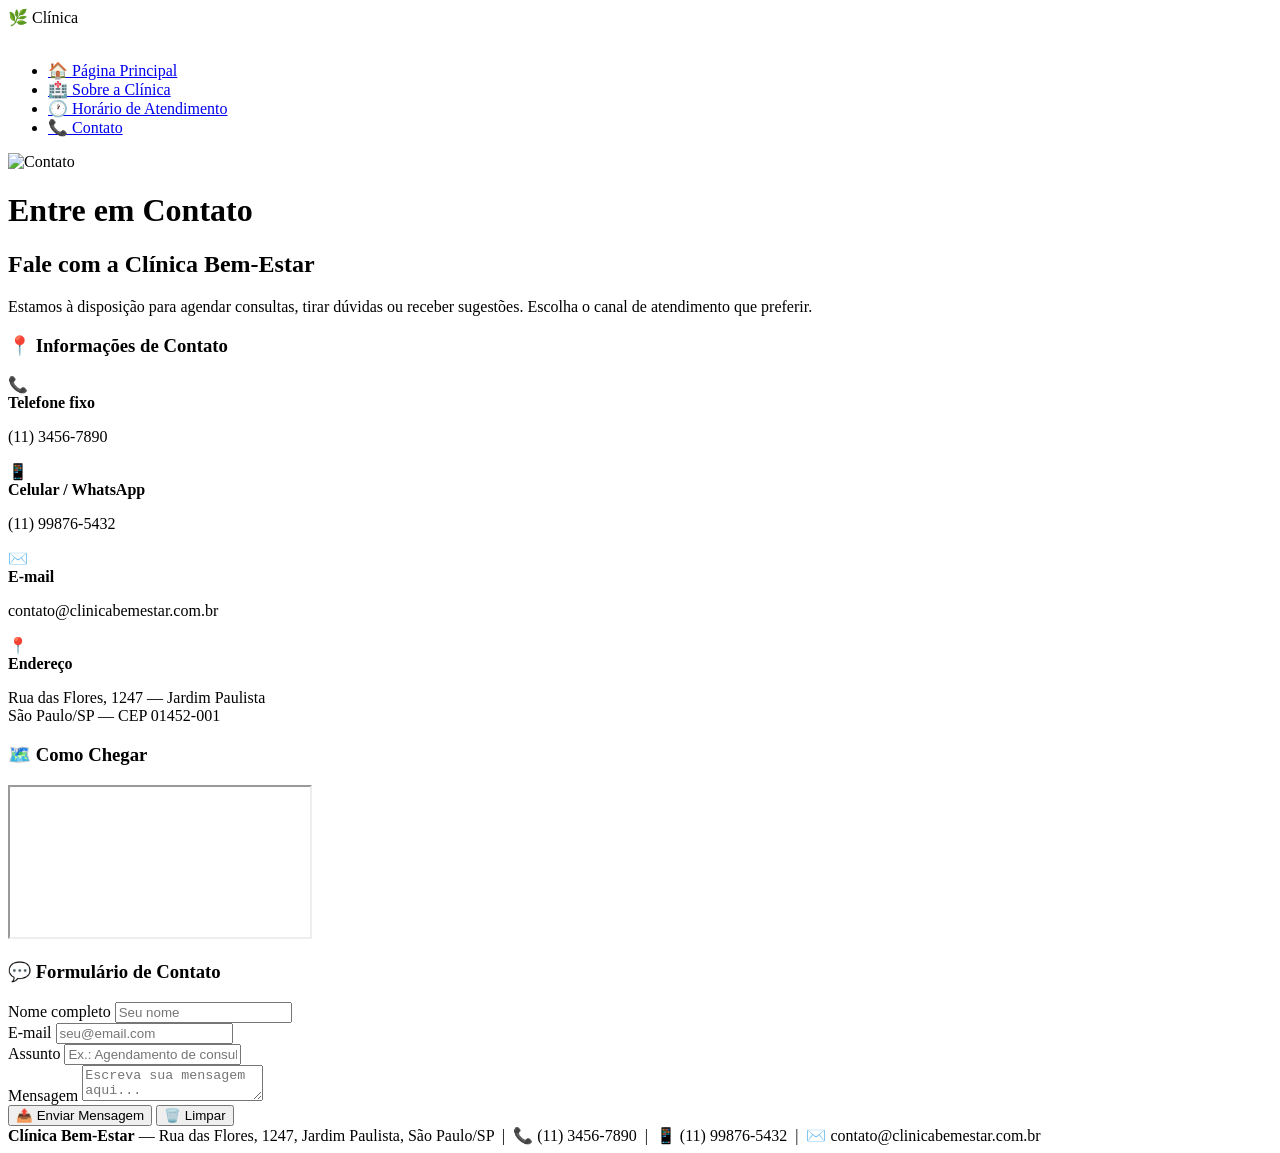
==== contato.html @ 7e3a51c2 "Primeiro commit" ====
<!DOCTYPE html>
<html lang="pt-BR">
<head>
  <meta charset="UTF-8"/>
  <meta name="viewport" content="width=device-width, initial-scale=1.0"/>
  <title>Clínica Bem-Estar — Contato</title>
  <link rel="preconnect" href="https://fonts.googleapis.com"/>
  <link href="https://fonts.googleapis.com/css2?family=Playfair+Display:wght@400;600;700&family=Lato:wght@300;400;700&display=swap" rel="stylesheet"/>
  <link rel="stylesheet" href="css/style.css"/>
</head>
<body>
<div class="wrapper">

  <!-- MENU -->
  <nav>
    <div class="logo">🌿 Clínica<br/><strong style="color:#fff">Bem-Estar</strong></div>
    <ul>
      <li><a href="index.html">🏠 Página Principal</a></li>
      <li><a href="sobre.html">🏥 Sobre a Clínica</a></li>
      <li><a href="horarios.html">🕐 Horário de Atendimento</a></li>
      <li><a href="contato.html" class="ativo">📞 Contato</a></li>
    </ul>
  </nav>

  <!-- HEADER -->
  <header>
    <img src="https://images.unsplash.com/photo-1521791136064-7986c2920216?w=1200&q=80" alt="Contato"/>
    <div class="overlay"><h1>Entre em Contato</h1></div>
  </header>

  <!-- CONTENT -->
  <main>
    <h2>Fale com a Clínica Bem-Estar</h2>
    <p>Estamos à disposição para agendar consultas, tirar dúvidas ou receber sugestões. Escolha o canal de atendimento que preferir.</p>

    <div class="contato-grid">

      <!-- COLUNA ESQUERDA: Infos + Mapa -->
      <div>
        <h3>📍 Informações de Contato</h3>

        <div class="info-block">
          <div class="ic">📞</div>
          <div>
            <strong>Telefone fixo</strong>
            <p>(11) 3456-7890</p>
          </div>
        </div>

        <div class="info-block">
          <div class="ic">📱</div>
          <div>
            <strong>Celular / WhatsApp</strong>
            <p>(11) 99876-5432</p>
          </div>
        </div>

        <div class="info-block">
          <div class="ic">✉️</div>
          <div>
            <strong>E-mail</strong>
            <p>contato@clinicabemestar.com.br</p>
          </div>
        </div>

        <div class="info-block">
          <div class="ic">📍</div>
          <div>
            <strong>Endereço</strong>
            <p>Rua das Flores, 1247 — Jardim Paulista<br/>São Paulo/SP — CEP 01452-001</p>
          </div>
        </div>

        <h3>🗺️ Como Chegar</h3>
        <div class="map-wrap">
          <iframe
            src="https://www.google.com/maps/embed?pb=!1m18!1m12!1m3!1d3656.9951234!2d-46.6676787!3d-23.5682!2m3!1f0!2f0!3f0!3m2!1i1024!2i768!4f13.1!3m3!1m2!1s0x94ce59c8da0aa315%3A0xd59f9431f2c9776a!2sJardim%20Paulista%2C%20S%C3%A3o%20Paulo%20-%20SP!5e0!3m2!1spt-BR!2sbr!4v1680000000000"
            allowfullscreen=""
            loading="lazy"
            referrerpolicy="no-referrer-when-downgrade"
            title="Localização da Clínica Bem-Estar">
          </iframe>
        </div>
      </div>

      <!-- COLUNA DIREITA: Formulário -->
      <div class="form-col">
        <h3>💬 Formulário de Contato</h3>

        <div class="form-group">
          <label for="nome">Nome completo</label>
          <input type="text" id="nome" name="nome" placeholder="Seu nome"/>
        </div>

        <div class="form-group">
          <label for="email">E-mail</label>
          <input type="email" id="email" name="email" placeholder="seu@email.com"/>
        </div>

        <div class="form-group">
          <label for="assunto">Assunto</label>
          <input type="text" id="assunto" name="assunto" placeholder="Ex.: Agendamento de consulta"/>
        </div>

        <div class="form-group">
          <label for="mensagem">Mensagem</label>
          <textarea id="mensagem" name="mensagem" placeholder="Escreva sua mensagem aqui..."></textarea>
        </div>

        <div class="btn-group">
          <button type="button" class="btn-enviar" onclick="enviarForm()">📤 Enviar Mensagem</button>
          <button type="button" class="btn-limpar" onclick="limparForm()">🗑️ Limpar</button>
        </div>
      </div>

    </div>
  </main>

  <!-- FOOTER -->
  <footer>
    <strong>Clínica Bem-Estar</strong> — Rua das Flores, 1247, Jardim Paulista, São Paulo/SP &nbsp;|&nbsp;
    📞 (11) 3456-7890 &nbsp;|&nbsp; 📱 (11) 99876-5432 &nbsp;|&nbsp; ✉️ contato@clinicabemestar.com.br
  </footer>

</div>

<script>
  function enviarForm() {
    const nome    = document.getElementById('nome').value.trim();
    const email   = document.getElementById('email').value.trim();
    const assunto = document.getElementById('assunto').value.trim();
    const msg     = document.getElementById('mensagem').value.trim();
    if (!nome || !email || !assunto || !msg) {
      alert('Por favor, preencha todos os campos antes de enviar.');
      return;
    }
    alert(`✅ Mensagem enviada com sucesso!\n\nOlá, ${nome}! Entraremos em contato em breve pelo e-mail ${email}.`);
    limparForm();
  }

  function limparForm() {
    document.getElementById('nome').value    = '';
    document.getElementById('email').value   = '';
    document.getElementById('assunto').value = '';
    document.getElementById('mensagem').value = '';
  }
</script>
</body>
</html>
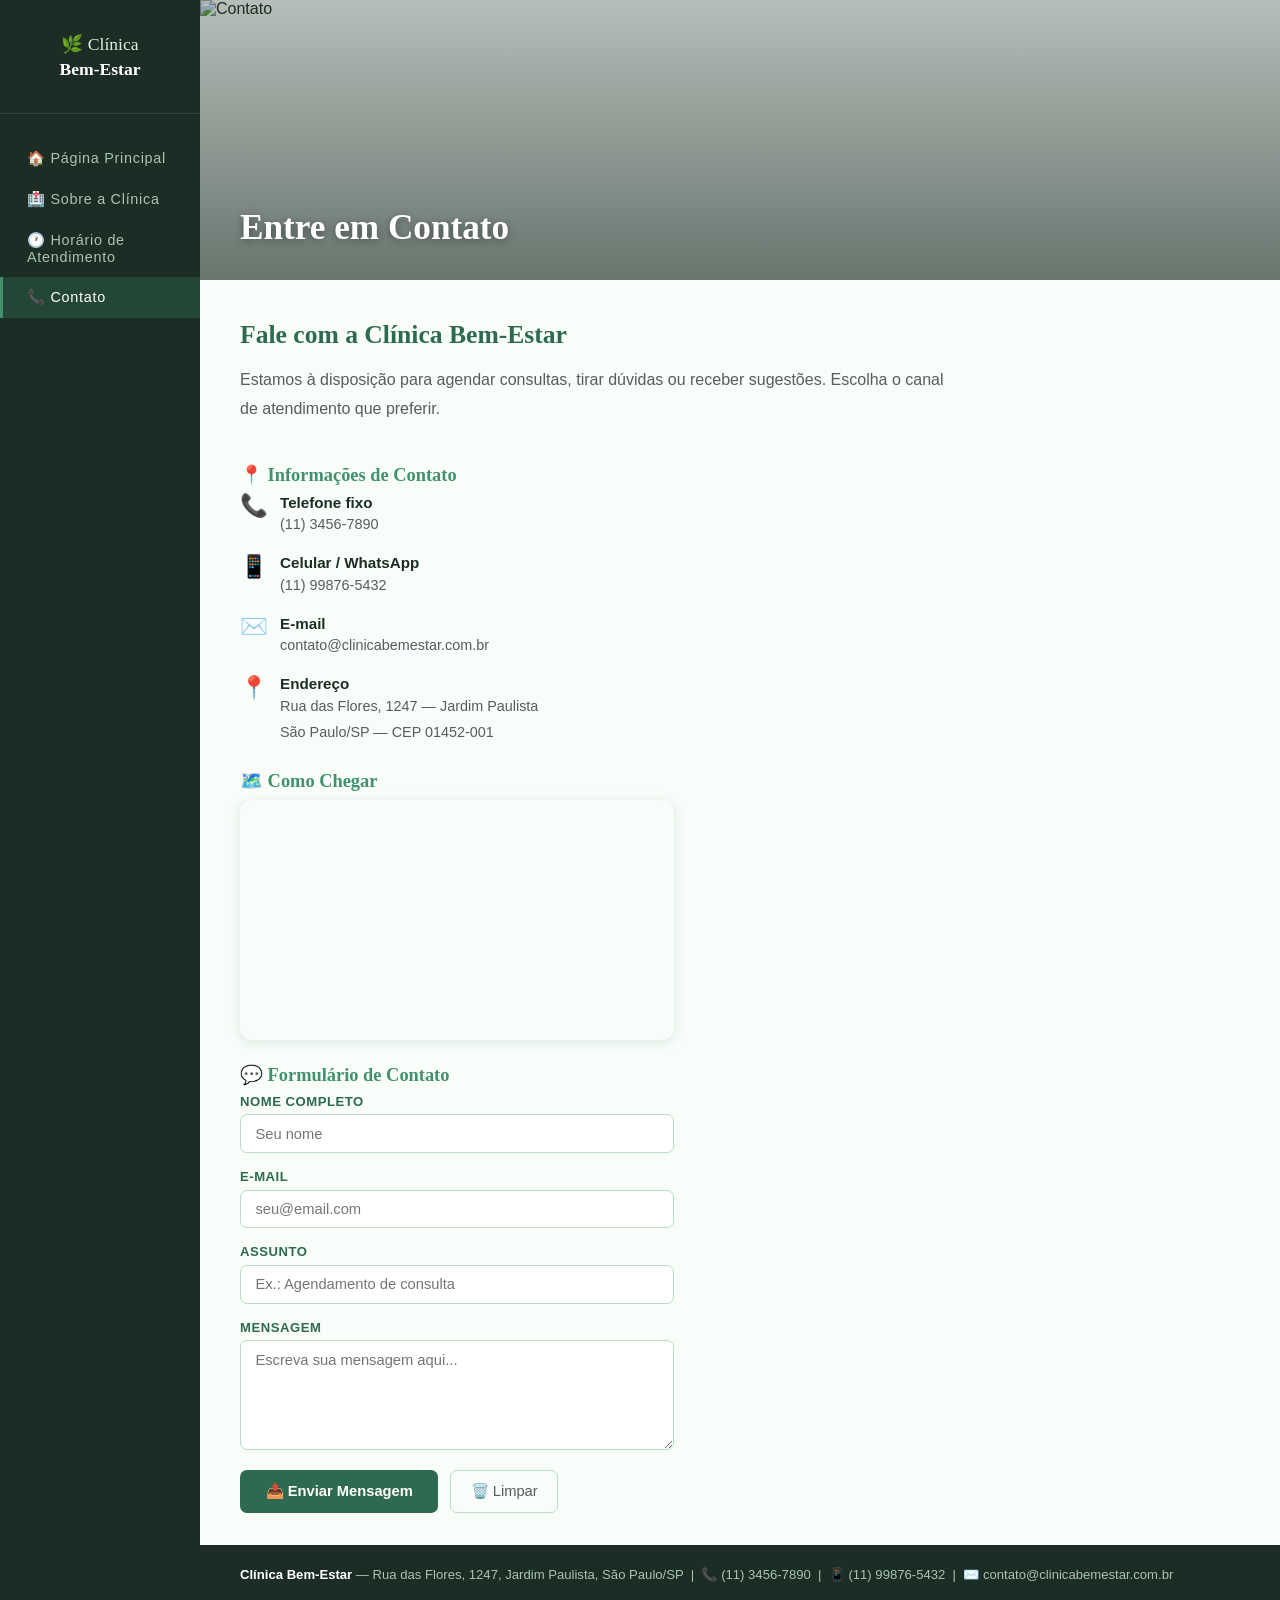
==== commit a0d5eb63: "Atualiza endereço do Google Maps para Rua Machado de Assis, Caruaru" ====
--- a/contato.html
+++ b/contato.html
@@ -71,17 +71,17 @@
           </div>
         </div>
 
-        <h3>🗺️ Como Chegar</h3>
-        <div class="map-wrap">
-          <iframe
-            src="https://www.google.com/maps/embed?pb=!1m18!1m12!1m3!1d3656.9951234!2d-46.6676787!3d-23.5682!2m3!1f0!2f0!3f0!3m2!1i1024!2i768!4f13.1!3m3!1m2!1s0x94ce59c8da0aa315%3A0xd59f9431f2c9776a!2sJardim%20Paulista%2C%20S%C3%A3o%20Paulo%20-%20SP!5e0!3m2!1spt-BR!2sbr!4v1680000000000"
-            allowfullscreen=""
-            loading="lazy"
-            referrerpolicy="no-referrer-when-downgrade"
-            title="Localização da Clínica Bem-Estar">
-          </iframe>
-        </div>
-      </div>
+  <h3>🗺️ Como Chegar</h3>
+<div class="map-wrap">
+  <iframe
+    src="https://www.google.com/maps/embed?pb=!1m18!1m12!1m3!1d987.1154101433154!2d-36.01798943040677!3d-8.256761872282336!2m3!1f0!2f0!3f0!3m2!1i1024!2i768!4f13.1!3m3!1m2!1s0x7a98c1ded2fe29d%3A0xbf02f31b9cff16ee!2sR.%20Machado%20de%20Assis%2C%20100%20-%20Jardim%20Boa%20Vista%2C%20Caruaru%20-%20PE%2C%2055026-160!5e0!3m2!1spt-BR!2sbr!4v1780502496234!5m2!1spt-BR!2sbr"
+    allowfullscreen=""
+    loading="lazy"
+    referrerpolicy="no-referrer-when-downgrade"
+    title="Localização da Clínica Bem-Estar">
+  </iframe>
+</div>
+
 
       <!-- COLUNA DIREITA: Formulário -->
       <div class="form-col">
--- a/css/style.css
+++ b/css/style.css
@@ -0,0 +1,385 @@
+/* ── RESET & VARIÁVEIS ── */
+*, *::before, *::after { box-sizing: border-box; margin: 0; padding: 0; }
+
+:root {
+  --verde:  #2d6a4f;
+  --verde2: #40916c;
+  --menta:  #d8f3dc;
+  --branco: #f8fdf9;
+  --cinza:  #555e5a;
+  --escuro: #1b2d24;
+}
+
+/* ── BASE ── */
+body {
+  font-family: 'Lato', sans-serif;
+  background: var(--branco);
+  color: var(--escuro);
+  min-height: 100vh;
+}
+
+/* ── LAYOUT PRINCIPAL ── */
+.wrapper {
+  display: grid;
+  grid-template-columns: 200px 1fr;
+  grid-template-rows: auto 1fr auto;
+  grid-template-areas:
+    "menu  header"
+    "menu  content"
+    "menu  footer";
+  min-height: 100vh;
+}
+
+/* ── MENU ── */
+nav {
+  grid-area: menu;
+  background: var(--escuro);
+  display: flex;
+  flex-direction: column;
+  align-items: stretch;
+  padding: 2rem 0;
+}
+
+nav .logo {
+  font-family: 'Playfair Display', serif;
+  color: var(--menta);
+  font-size: 1.1rem;
+  text-align: center;
+  padding: 0 1rem 2rem;
+  border-bottom: 1px solid rgba(255,255,255,.1);
+  line-height: 1.4;
+}
+
+nav ul { list-style: none; padding: 1.5rem 0; }
+
+nav ul li a {
+  display: block;
+  color: #a8c5b5;
+  text-decoration: none;
+  padding: .75rem 1.5rem;
+  font-size: .9rem;
+  letter-spacing: .05em;
+  transition: background .2s, color .2s;
+  border-left: 3px solid transparent;
+}
+
+nav ul li a:hover,
+nav ul li a.ativo {
+  background: rgba(64,145,108,.25);
+  color: #fff;
+  border-left-color: var(--verde2);
+}
+
+/* ── HEADER ── */
+header {
+  grid-area: header;
+  height: 280px;
+  overflow: hidden;
+  position: relative;
+}
+
+header img {
+  width: 100%;
+  height: 100%;
+  object-fit: cover;
+  display: block;
+}
+
+header .overlay {
+  position: absolute;
+  inset: 0;
+  background: linear-gradient(to bottom, rgba(27,45,36,.3), rgba(27,45,36,.65));
+  display: flex;
+  align-items: flex-end;
+  padding: 2rem 2.5rem;
+}
+
+header h1 {
+  font-family: 'Playfair Display', serif;
+  color: #fff;
+  font-size: 2.2rem;
+  text-shadow: 0 2px 8px rgba(0,0,0,.4);
+}
+
+/* ── MAIN / CONTENT ── */
+main {
+  grid-area: content;
+  padding: 2.5rem 2.5rem 2rem;
+}
+
+main h2 {
+  font-family: 'Playfair Display', serif;
+  color: var(--verde);
+  font-size: 1.6rem;
+  margin-bottom: 1rem;
+}
+
+main h3 {
+  font-family: 'Playfair Display', serif;
+  color: var(--verde2);
+  font-size: 1.15rem;
+  margin: 1.5rem 0 .5rem;
+}
+
+main p {
+  color: var(--cinza);
+  line-height: 1.8;
+  margin-bottom: 1rem;
+  max-width: 720px;
+}
+
+main strong { color: var(--escuro); }
+
+main ul {
+  margin: .5rem 0 1rem 1.5rem;
+  color: var(--cinza);
+  line-height: 2;
+}
+
+/* ── FOOTER ── */
+footer {
+  grid-area: footer;
+  background: var(--escuro);
+  color: #a8c5b5;
+  padding: 1.2rem 2.5rem;
+  font-size: .82rem;
+  line-height: 1.7;
+}
+
+footer strong { color: #fff; }
+
+/* ════════════════════════════════
+   INDEX — CARDS DE ESPECIALIDADES
+   ════════════════════════════════ */
+.cards {
+  display: grid;
+  grid-template-columns: repeat(auto-fit, minmax(180px, 1fr));
+  gap: 1rem;
+  margin-top: 1.5rem;
+}
+
+.card {
+  background: var(--menta);
+  border-radius: 10px;
+  padding: 1.25rem 1rem;
+  text-align: center;
+  border-top: 4px solid var(--verde2);
+}
+
+.card .icon { font-size: 2rem; margin-bottom: .5rem; }
+.card h3    { font-size: .95rem; color: var(--verde); font-weight: 700; }
+.card p     { font-size: .82rem; color: var(--cinza); margin: 0; }
+
+/* ════════════════════════════════
+   SOBRE — DESTAQUE E EQUIPE
+   ════════════════════════════════ */
+.destaque {
+  background: var(--menta);
+  border-left: 4px solid var(--verde2);
+  padding: 1rem 1.25rem;
+  border-radius: 0 8px 8px 0;
+  margin: 1.5rem 0;
+  max-width: 720px;
+}
+
+.destaque p {
+  margin: 0;
+  font-style: italic;
+  color: var(--verde);
+}
+
+.equipe {
+  display: grid;
+  grid-template-columns: repeat(auto-fit, minmax(160px, 1fr));
+  gap: 1rem;
+  margin-top: 1rem;
+}
+
+.membro {
+  text-align: center;
+  padding: 1rem;
+  background: #fff;
+  border-radius: 10px;
+  border: 1px solid #c8e6d0;
+}
+
+.membro .avatar { font-size: 2.5rem; }
+.membro h4      { font-size: .88rem; color: var(--verde); margin: .4rem 0 .2rem; }
+.membro p       { font-size: .78rem; color: var(--cinza); margin: 0; }
+
+/* ════════════════════════════════
+   HORÁRIOS — TABELA
+   ════════════════════════════════ */
+.table-wrap { overflow-x: auto; margin-top: 1rem; }
+
+table {
+  border-collapse: collapse;
+  width: 100%;
+  min-width: 520px;
+  font-size: .92rem;
+  border-radius: 10px;
+  overflow: hidden;
+  box-shadow: 0 2px 12px rgba(45,106,79,.12);
+}
+
+thead { background: var(--verde); color: #fff; }
+
+thead th {
+  padding: .9rem 1.2rem;
+  text-align: center;
+  font-weight: 700;
+  letter-spacing: .03em;
+}
+
+thead th:first-child { text-align: left; }
+
+tbody tr:nth-child(even) { background: #edf7f0; }
+tbody tr:nth-child(odd)  { background: #fff; }
+tbody tr:hover           { background: var(--menta); transition: background .2s; }
+
+tbody td {
+  padding: .85rem 1.2rem;
+  color: var(--cinza);
+  text-align: center;
+  border-bottom: 1px solid #d0ead8;
+}
+
+tbody td:first-child {
+  text-align: left;
+  font-weight: 700;
+  color: var(--escuro);
+}
+
+.tag-fechado {
+  background: #fee2e2;
+  color: #b91c1c;
+  padding: .2rem .6rem;
+  border-radius: 999px;
+  font-size: .78rem;
+  font-weight: 700;
+}
+
+.tag-aberto {
+  background: var(--menta);
+  color: var(--verde);
+  padding: .2rem .6rem;
+  border-radius: 999px;
+  font-size: .78rem;
+  font-weight: 700;
+}
+
+.aviso {
+  display: flex;
+  align-items: flex-start;
+  gap: .75rem;
+  background: #fffbeb;
+  border-left: 4px solid #f59e0b;
+  border-radius: 0 8px 8px 0;
+  padding: 1rem 1.25rem;
+  margin: 1.5rem 0;
+  max-width: 680px;
+}
+
+.aviso span { font-size: 1.3rem; }
+.aviso p    { margin: 0; font-size: .88rem; color: #92400e; }
+
+/* ════════════════════════════════
+   CONTATO — GRID, INFOS, MAPA E FORM
+   ════════════════════════════════ */
+.contato-grid {
+  display: grid;
+  grid-template-columns: 1fr 1fr;
+  gap: 2rem;
+  max-width: 900px;
+  margin-top: .5rem;
+}
+
+.info-block {
+  display: flex;
+  gap: .75rem;
+  align-items: flex-start;
+  margin-bottom: 1rem;
+}
+
+.info-block .ic { font-size: 1.4rem; line-height: 1; margin-top: .1rem; }
+.info-block div p        { margin: 0; font-size: .9rem; color: var(--cinza); }
+.info-block div strong   { font-size: .95rem; color: var(--escuro); display: block; margin-bottom: .1rem; }
+
+.map-wrap {
+  border-radius: 12px;
+  overflow: hidden;
+  box-shadow: 0 2px 12px rgba(45,106,79,.15);
+  margin-top: .5rem;
+}
+
+.map-wrap iframe { display: block; width: 100%; height: 240px; border: 0; }
+
+/* Formulário */
+.form-col { display: flex; flex-direction: column; gap: 0; }
+
+.form-group {
+  display: flex;
+  flex-direction: column;
+  margin-bottom: 1rem;
+}
+
+.form-group label {
+  font-size: .82rem;
+  font-weight: 700;
+  color: var(--verde);
+  margin-bottom: .35rem;
+  letter-spacing: .04em;
+  text-transform: uppercase;
+}
+
+.form-group input,
+.form-group textarea {
+  border: 1.5px solid #b7ddc5;
+  border-radius: 7px;
+  padding: .65rem .9rem;
+  font-size: .92rem;
+  font-family: 'Lato', sans-serif;
+  color: var(--escuro);
+  background: #fff;
+  transition: border-color .2s, box-shadow .2s;
+  outline: none;
+}
+
+.form-group input:focus,
+.form-group textarea:focus {
+  border-color: var(--verde2);
+  box-shadow: 0 0 0 3px rgba(64,145,108,.15);
+}
+
+.form-group textarea { resize: vertical; min-height: 110px; }
+
+.btn-group { display: flex; gap: .75rem; margin-top: .25rem; }
+
+.btn-enviar {
+  background: var(--verde);
+  color: #fff;
+  border: none;
+  padding: .7rem 1.6rem;
+  border-radius: 7px;
+  font-size: .92rem;
+  font-family: 'Lato', sans-serif;
+  font-weight: 700;
+  cursor: pointer;
+  transition: background .2s, transform .1s;
+}
+
+.btn-enviar:hover { background: var(--verde2); transform: translateY(-1px); }
+
+.btn-limpar {
+  background: transparent;
+  color: var(--cinza);
+  border: 1.5px solid #b7ddc5;
+  padding: .7rem 1.2rem;
+  border-radius: 7px;
+  font-size: .92rem;
+  font-family: 'Lato', sans-serif;
+  cursor: pointer;
+  transition: border-color .2s, color .2s;
+}
+
+.btn-limpar:hover { border-color: var(--verde2); color: var(--verde); }
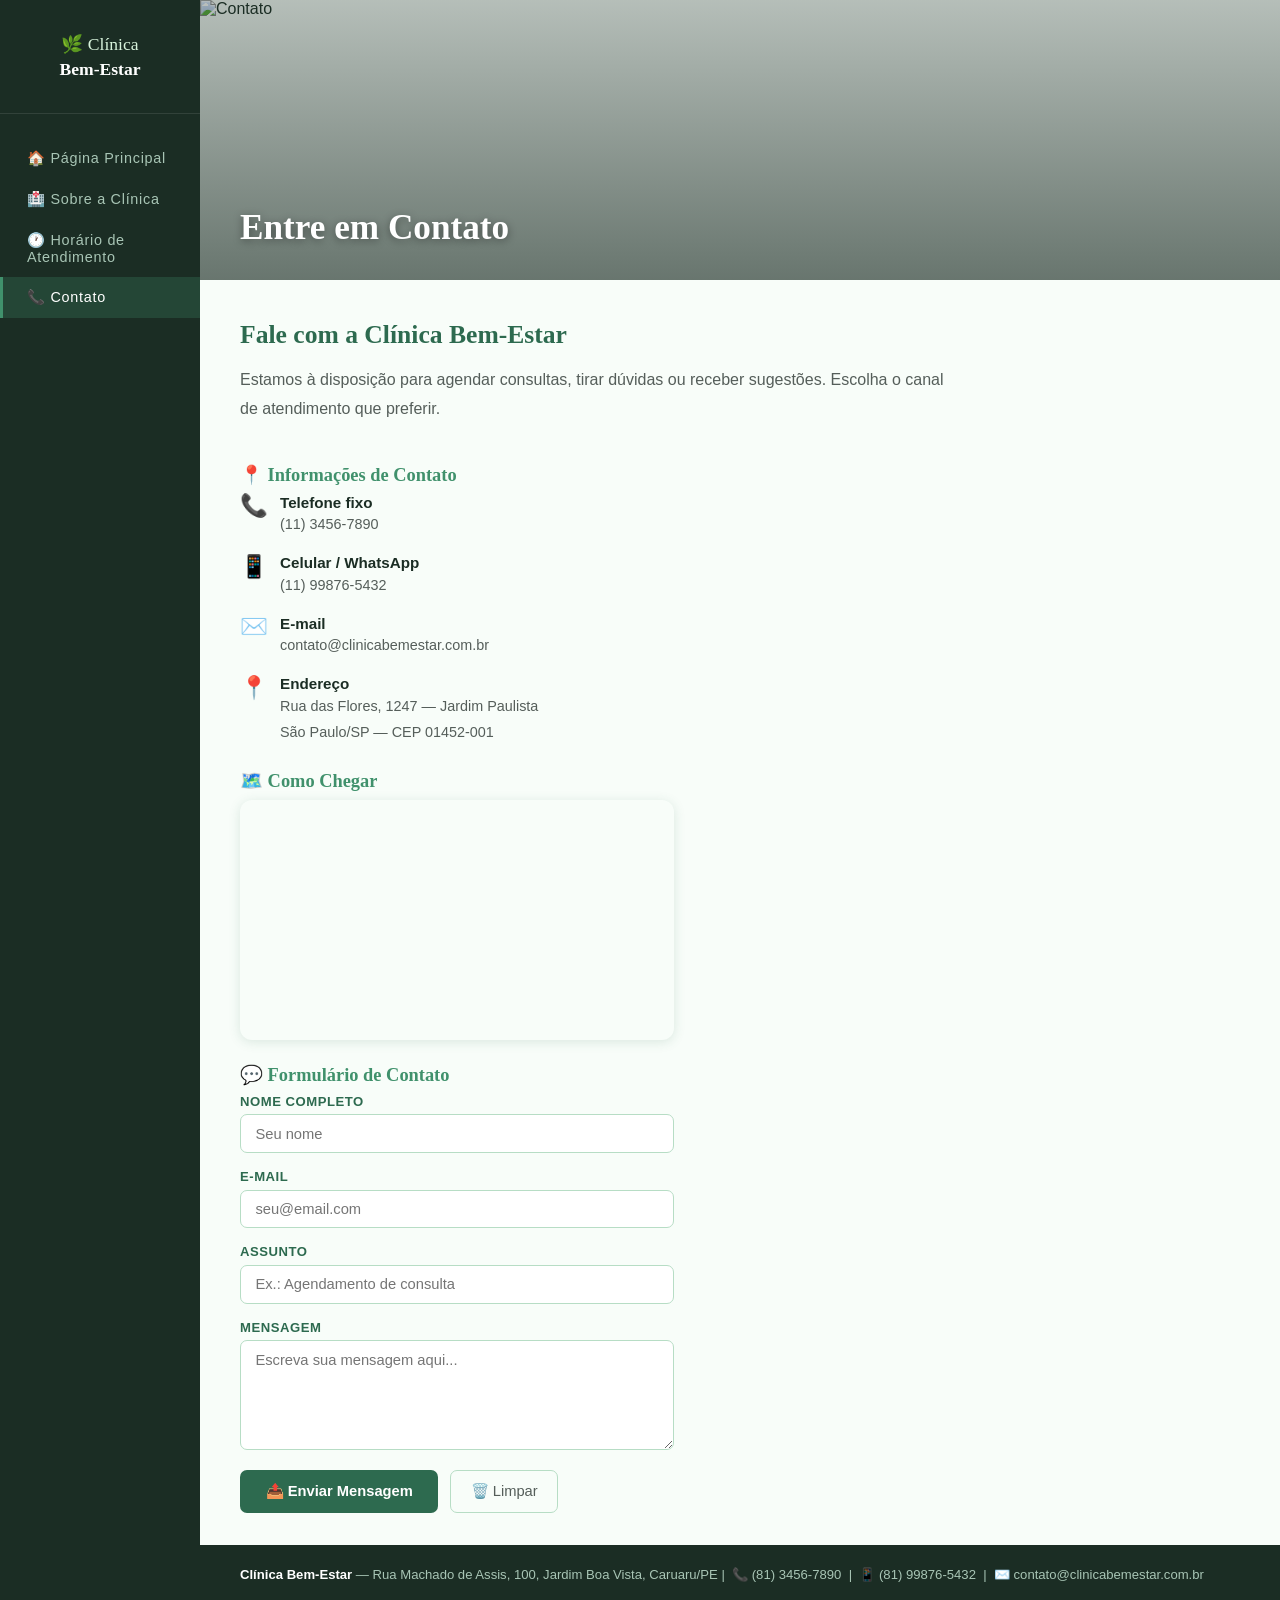
==== commit 30380b6e: "Atualiza rodapé com novo endereço e contatos da Clínica Bem-Estar em todas as páginas" ====
--- a/contato.html
+++ b/contato.html
@@ -118,9 +118,10 @@
 
   <!-- FOOTER -->
   <footer>
-    <strong>Clínica Bem-Estar</strong> — Rua das Flores, 1247, Jardim Paulista, São Paulo/SP &nbsp;|&nbsp;
-    📞 (11) 3456-7890 &nbsp;|&nbsp; 📱 (11) 99876-5432 &nbsp;|&nbsp; ✉️ contato@clinicabemestar.com.br
-  </footer>
+  <strong>Clínica Bem-Estar</strong> — Rua Machado de Assis, 100, Jardim Boa Vista, Caruaru/PE&nbsp;|&nbsp;
+  📞 (81) 3456-7890 &nbsp;|&nbsp; 📱 (81) 99876-5432 &nbsp;|&nbsp; ✉️ contato@clinicabemestar.com.br
+</footer>
+
 
 </div>
 
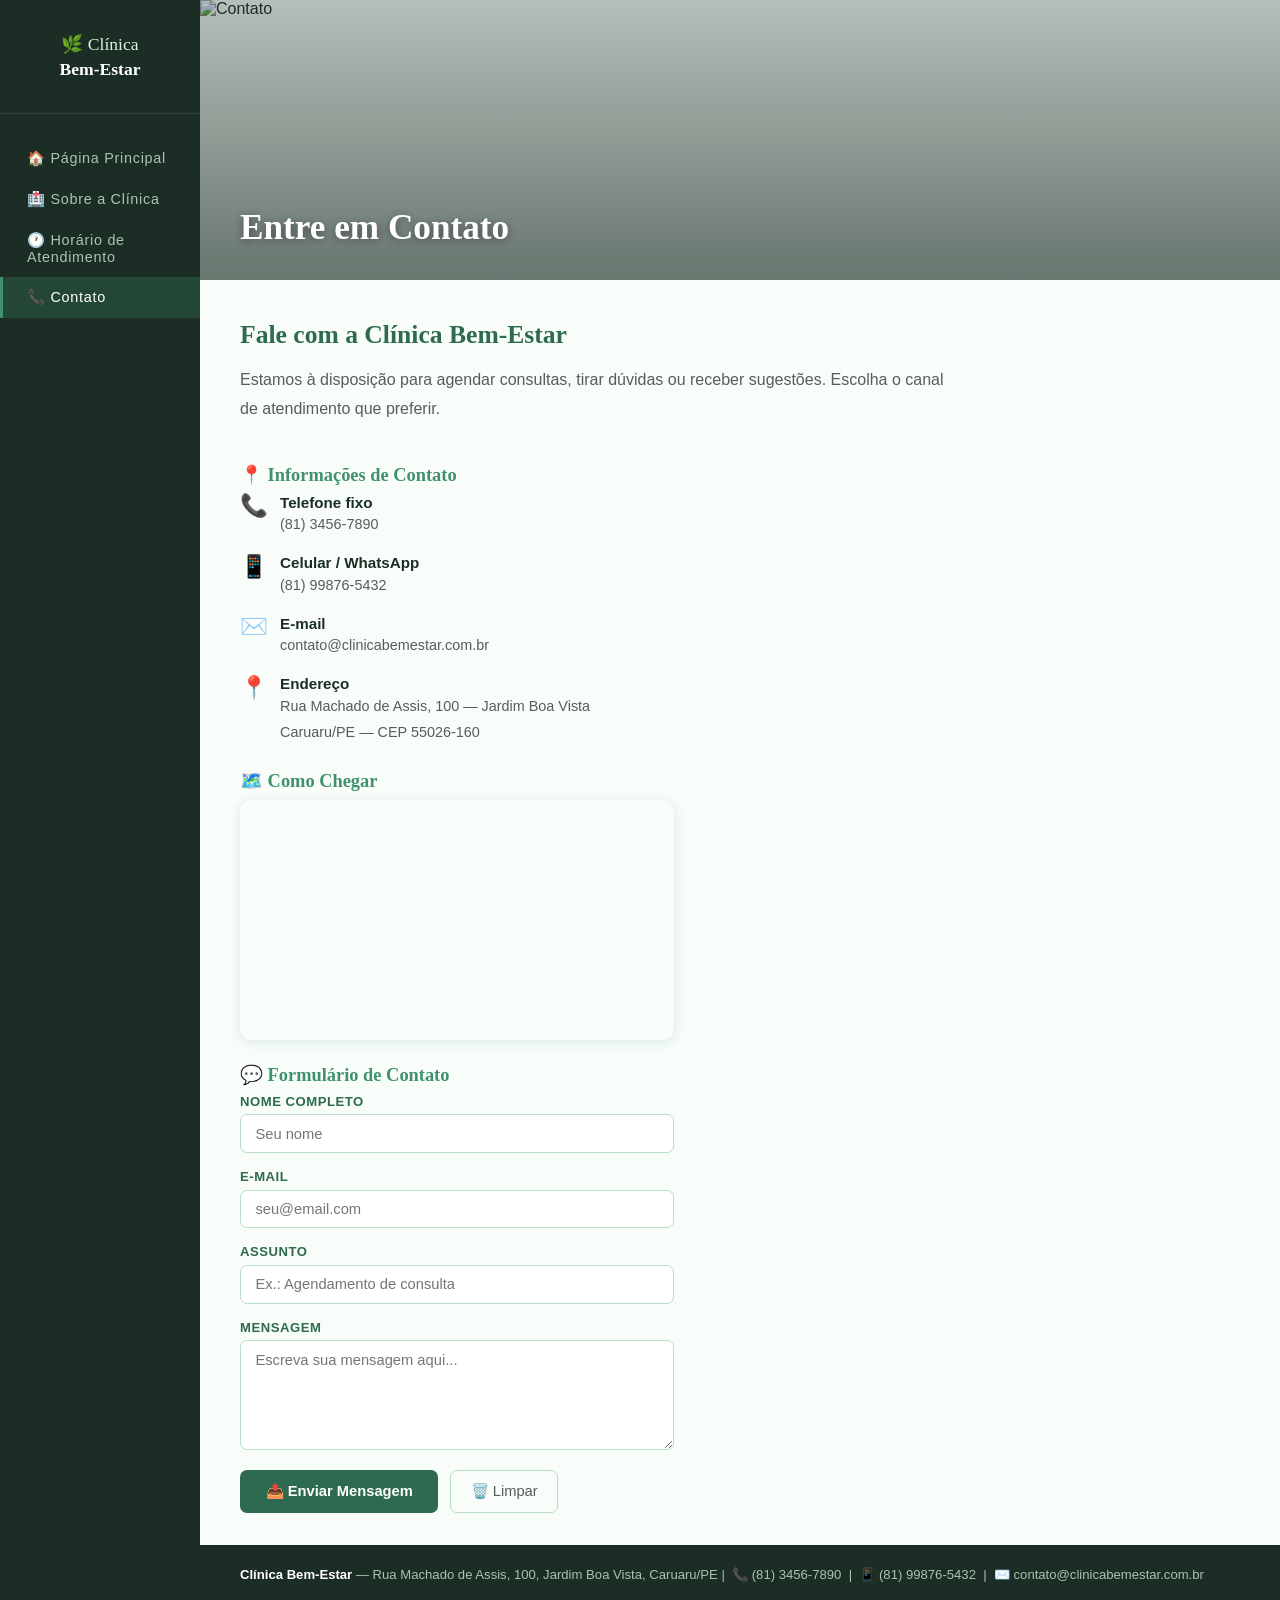
==== commit bef03276: "Atualiza  novo endereço e contatos da Clínica Bem-Estar em todas as páginas" ====
--- a/contato.html
+++ b/contato.html
@@ -43,7 +43,7 @@
           <div class="ic">📞</div>
           <div>
             <strong>Telefone fixo</strong>
-            <p>(11) 3456-7890</p>
+            <p>(81) 3456-7890</p>
           </div>
         </div>
 
@@ -51,7 +51,7 @@
           <div class="ic">📱</div>
           <div>
             <strong>Celular / WhatsApp</strong>
-            <p>(11) 99876-5432</p>
+            <p>(81) 99876-5432</p>
           </div>
         </div>
 
@@ -67,7 +67,7 @@
           <div class="ic">📍</div>
           <div>
             <strong>Endereço</strong>
-            <p>Rua das Flores, 1247 — Jardim Paulista<br/>São Paulo/SP — CEP 01452-001</p>
+            <p>Rua Machado de Assis, 100 — Jardim Boa Vista<br/>Caruaru/PE — CEP 55026-160</p>
           </div>
         </div>
 
